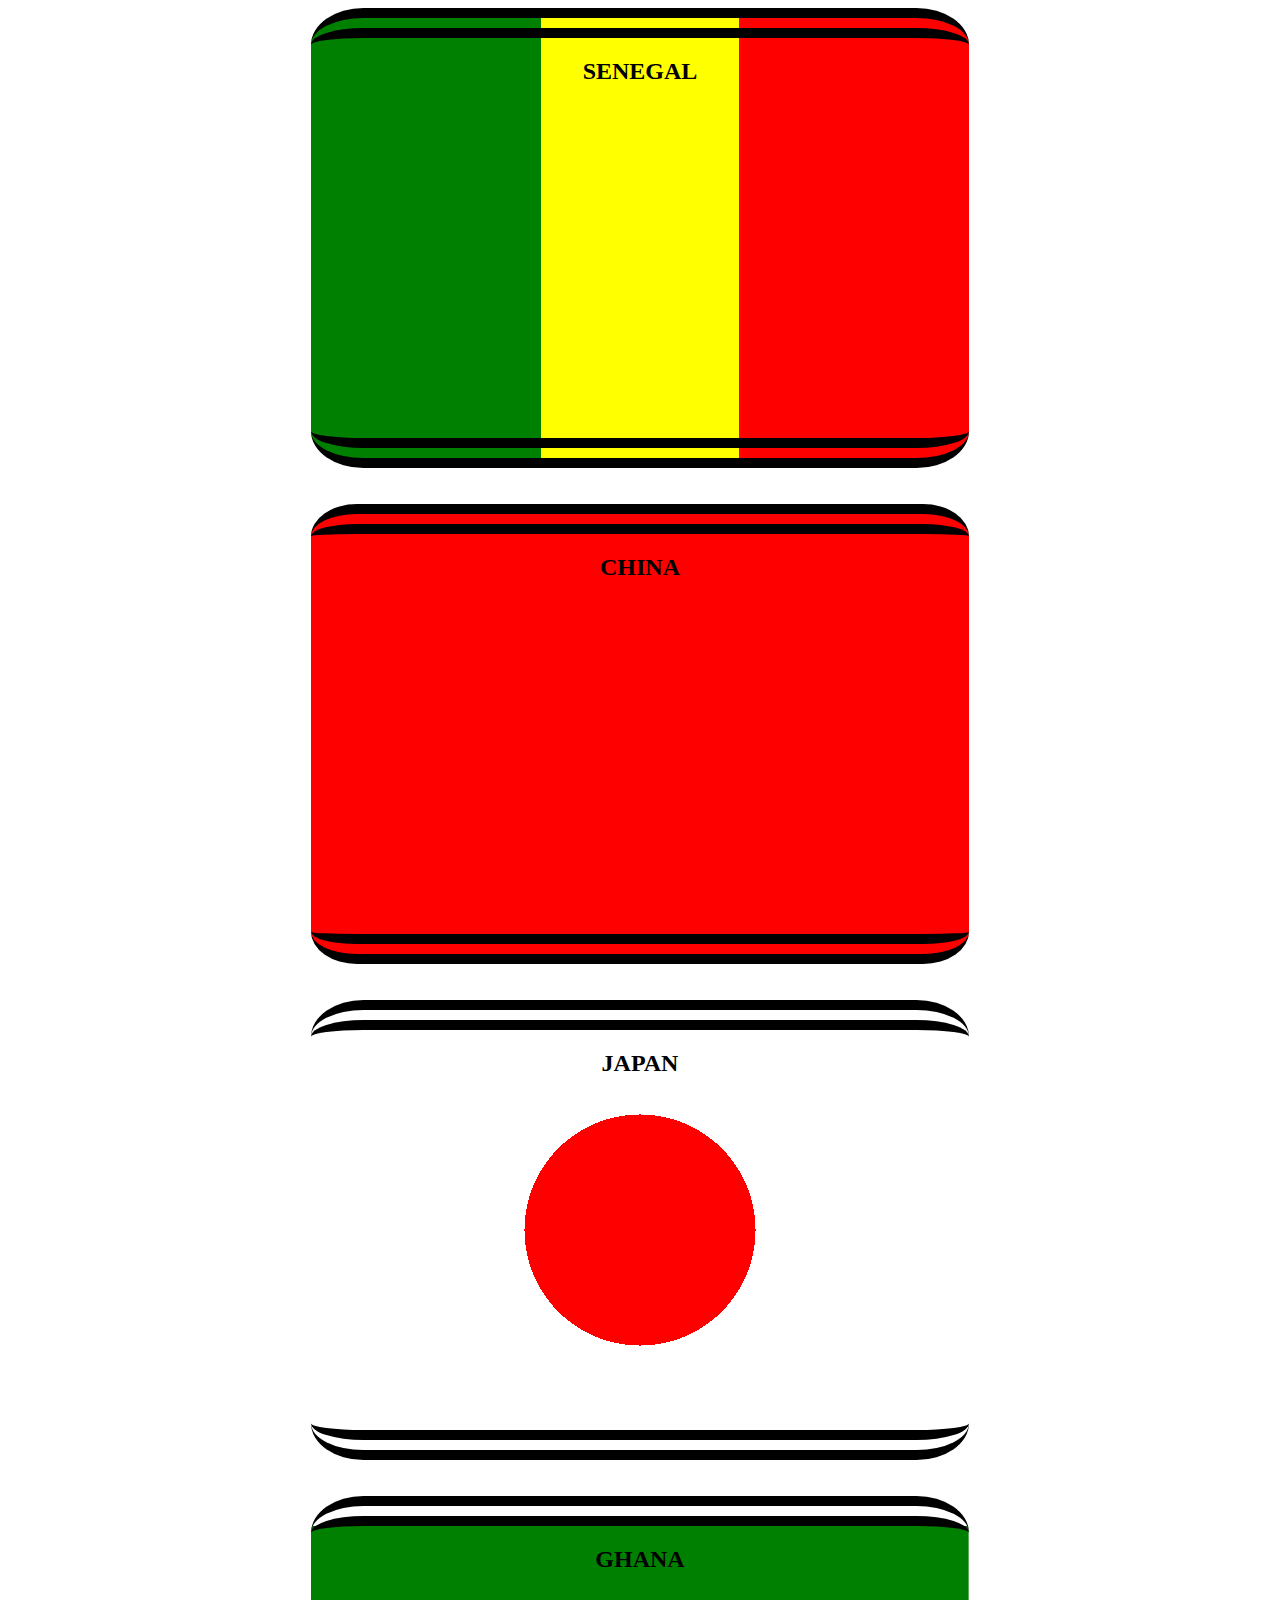
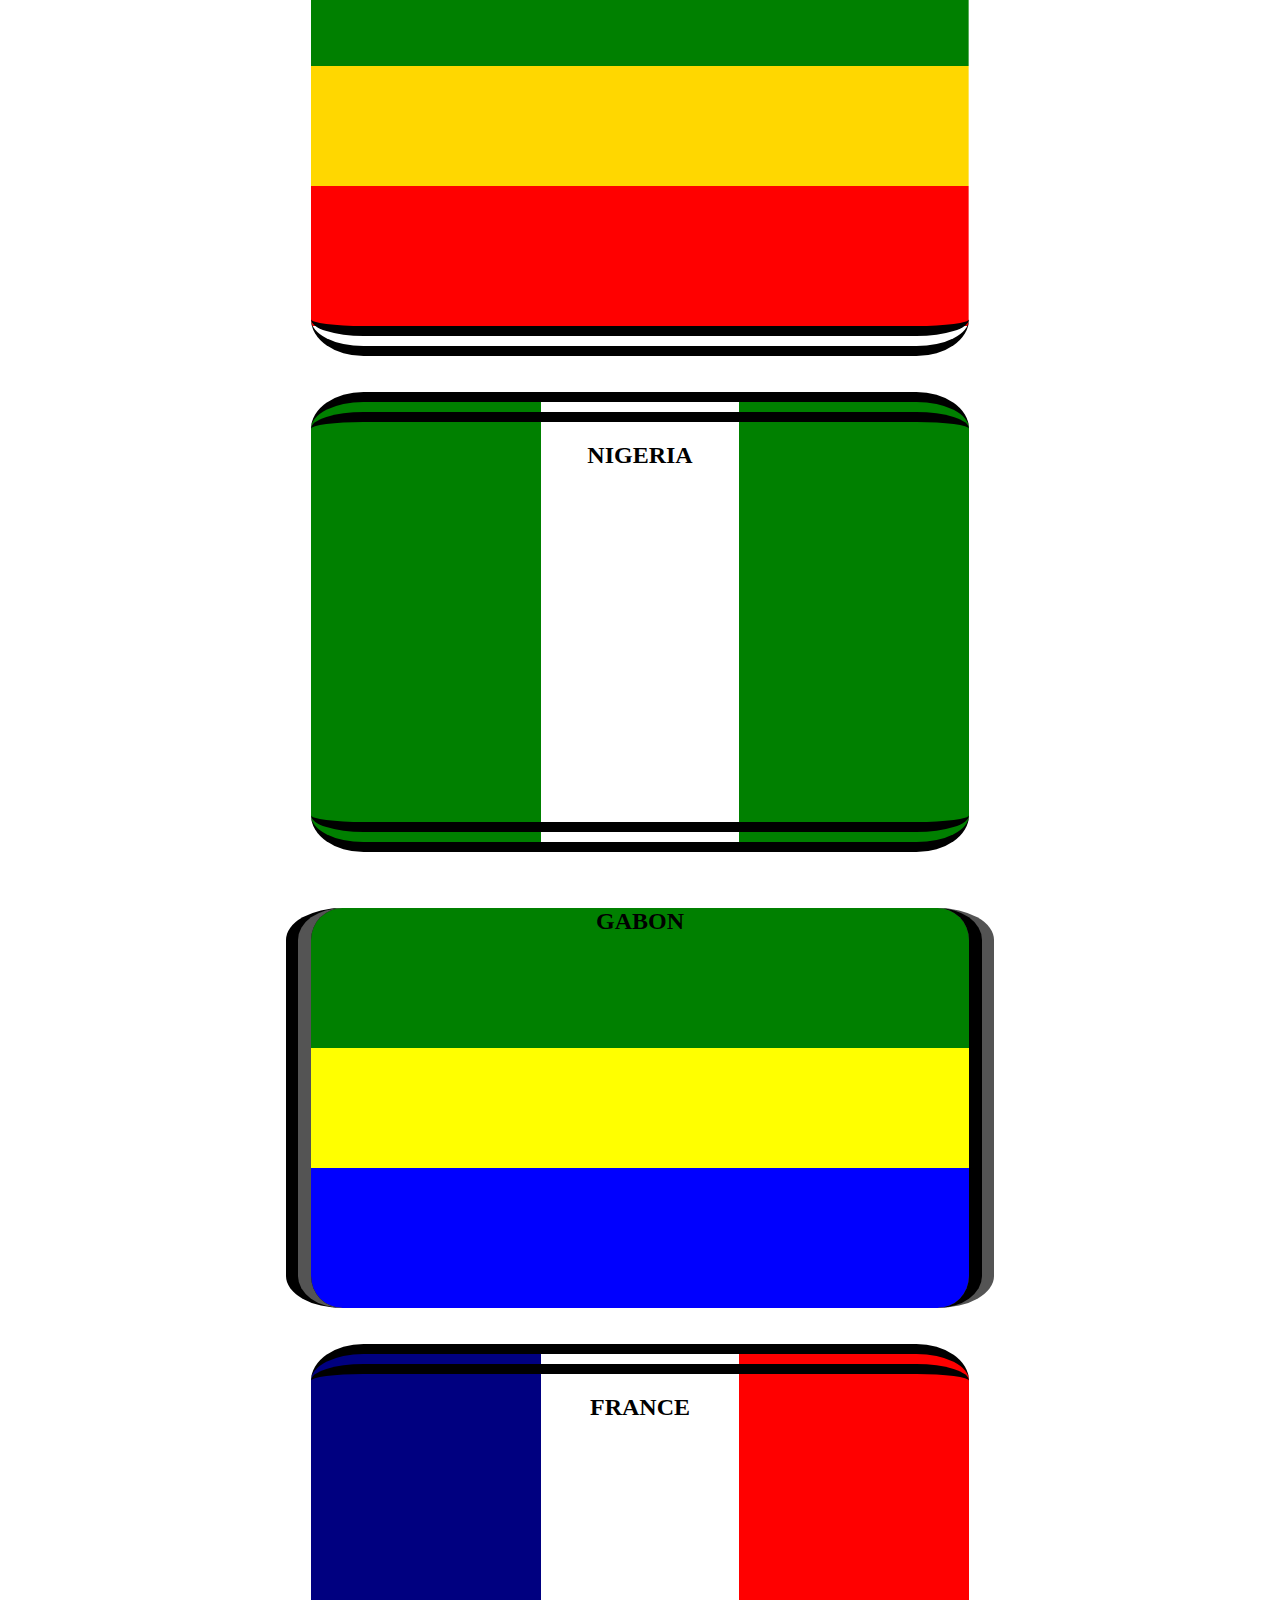
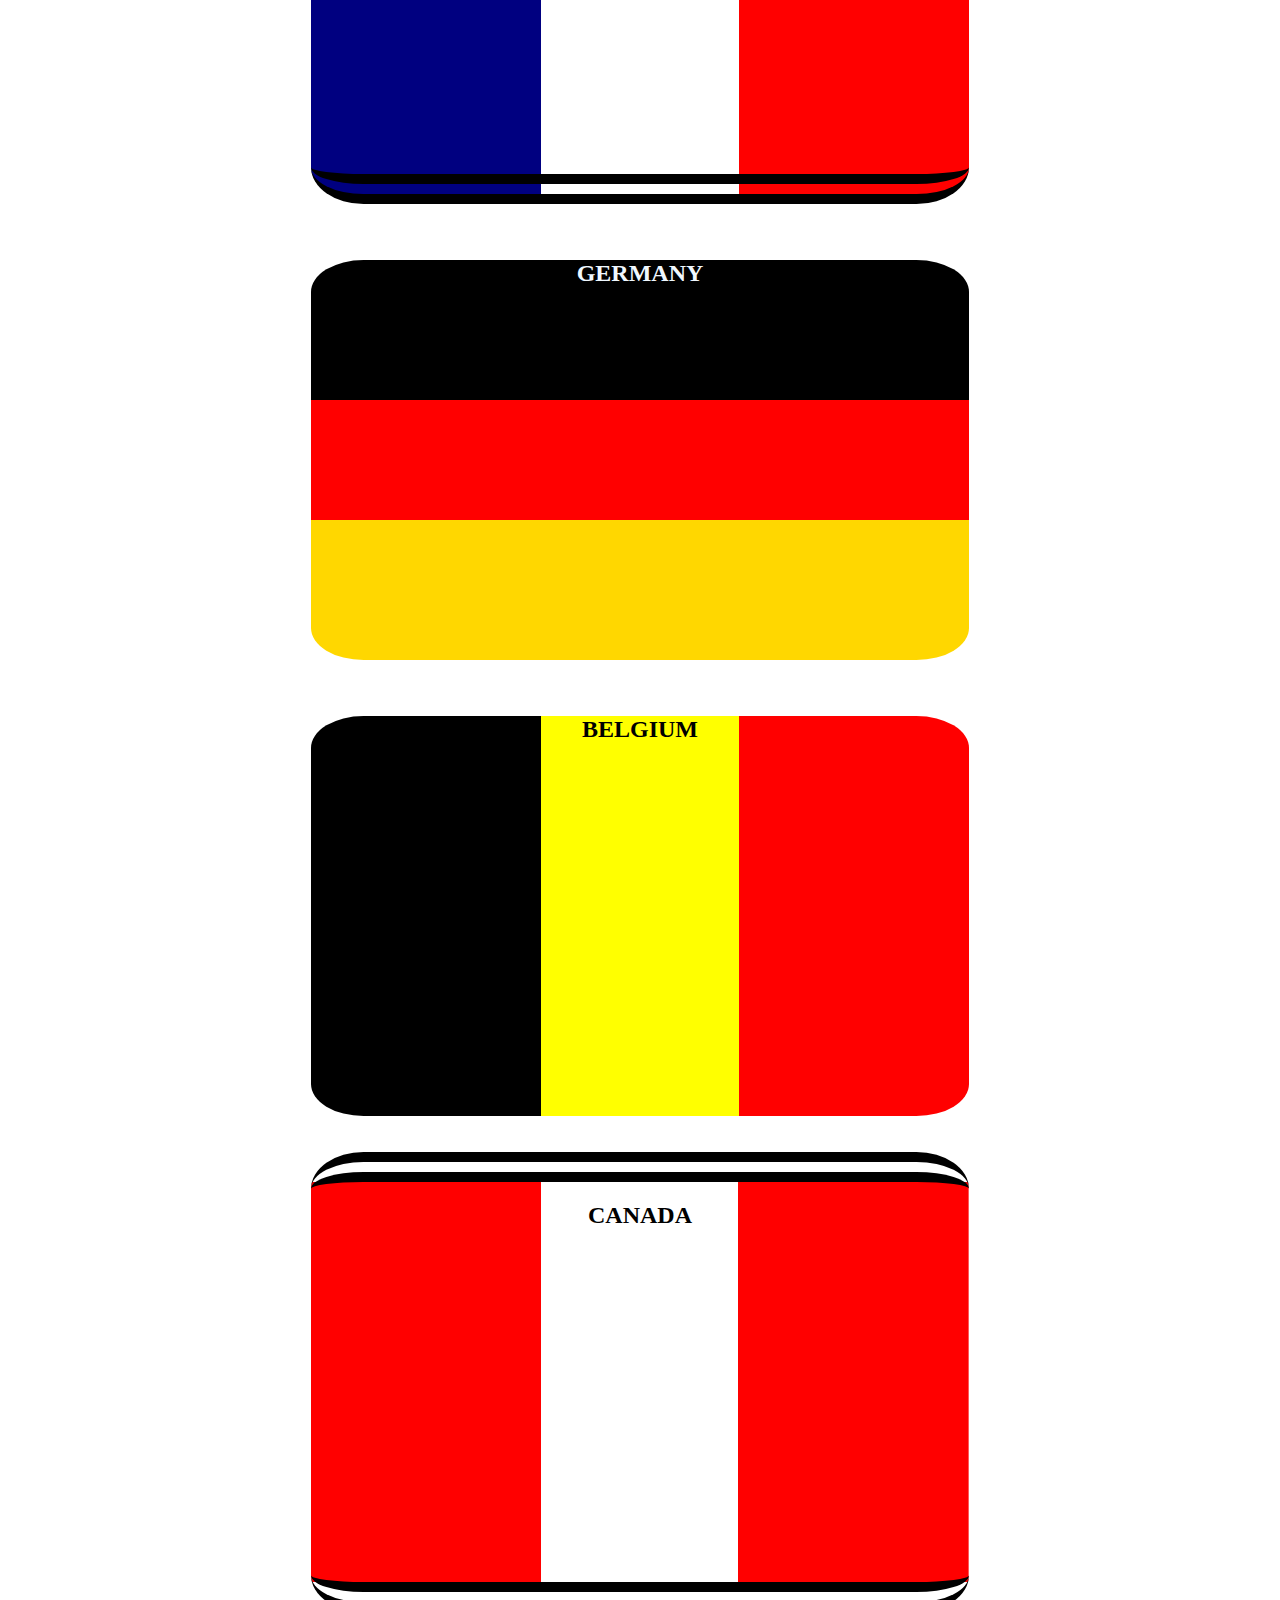
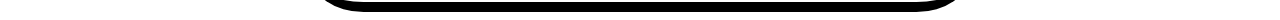
==== index.html @ ec98dc18 "feat:flags" ====
<!DOCTYPE html>
<html lang="en">
<head>
    <meta charset="UTF-8">
    <meta name="viewport" content="width=device-width, initial-scale=1.0">
    <title>Document</title>
</head>
<style>
   main{
    width: 80%;
   }

    section{
    background-image: linear-gradient(90deg, green 35%, yellow 35% 65%, red 65%); 
    border-radius: 8%;  
    width: 65%;
    height: 400px;
    border-top: 30px double black;
    border-bottom: 30px double black;
    }
  .china{
    background-image: url(./china-removebg-preview.png);
    background-color: red;
    background-repeat: no-repeat;
    border-radius: 7%;
    width: 65%;
    height: 400px;
    border: 10px black;
    border-top: 30px double black;
    border-bottom: 30px double black;
 }
.japan{
   background-image: radial-gradient(circle, red 20% 30%, white 30%); 
   width: 65%;
   height: 400px;
   border: 10px black;
    border-top: 30px double black;
    border-bottom: 30px double black;
}
.ghana{
    background-image: url(./star-removebg-preview\ \(1\)\ \(1\).png), linear-gradient(180deg, green 35%, gold
    35% 65%, red 65%);
    background-repeat: no-repeat;
    background-position: center;

    width: 65%;
    height: 400px;
}
.nigeria{
    background-image: linear-gradient(90deg, green 35%, white 35% 65%, green 65%);
    border-radius: 8%;  
    width: 65%;
    height: 400px;
    border-top: 30px double black;
    border-bottom: 30px double black;
}
.gabon{
    background-image: linear-gradient(180deg, green 35%, yellow 35% 65%, blue 65%);
    width: 65%;
   height: 400px;
   border: 10px black;
    border-left: 25px groove black;
    border-right: 25px groove black;
}
.france{
    background-image: linear-gradient(90deg, navy 35%, white 35% 65%, red 65%);
    border-radius: 8%;  
    width: 65%;
    height: 400px;
    border-top: 30px double black;
    border-bottom: 30px double black;
}
.germany{
    background-image: linear-gradient(180deg, black 35%, red 35% 65%, gold 65%);
    width: 65%;
   height: 400px;
   border: 10px black;
   color: aliceblue;
}
.belgium{
    background-image: linear-gradient(90deg, black 35%, yellow 35% 65%, red 65%);
    width: 65%;
   height: 400px;
   border: 10px black;
}
.canada{
    background-image: url(./Flag_of_Canada-removebg-preview\ \(2\).png), linear-gradient(90deg, red 35%, white 35% 65%, red 65%);
    background-repeat: no-repeat;
    background-position: center;
}

</style>
<body>
    <center>
    <main>
    <section><h2>SENEGAL</h2></section> <br><br>
    <section class="china"><h2>CHINA</h2></section> <br> <br>
    <section class="japan"><h2>JAPAN</h2></section> <br> <br>
    <section class="ghana"><h2>GHANA</h2></section> <br> <br>
    <section class="nigeria"><h2>NIGERIA</h2></section> <br> <br>
    <section class="gabon"><h2>GABON</h2></section> <br> <br>
    <section class="france"><h2>FRANCE</h2></section>  <br> <br>
    <section class="germany"><h2>GERMANY</h2></section> <br> <br>
    <section class="belgium"><h2>BELGIUM</h2></section> <br><br>
    <section class="canada"><h2>CANADA</h2></section>
    </main>
    </center>
</body>
</html>
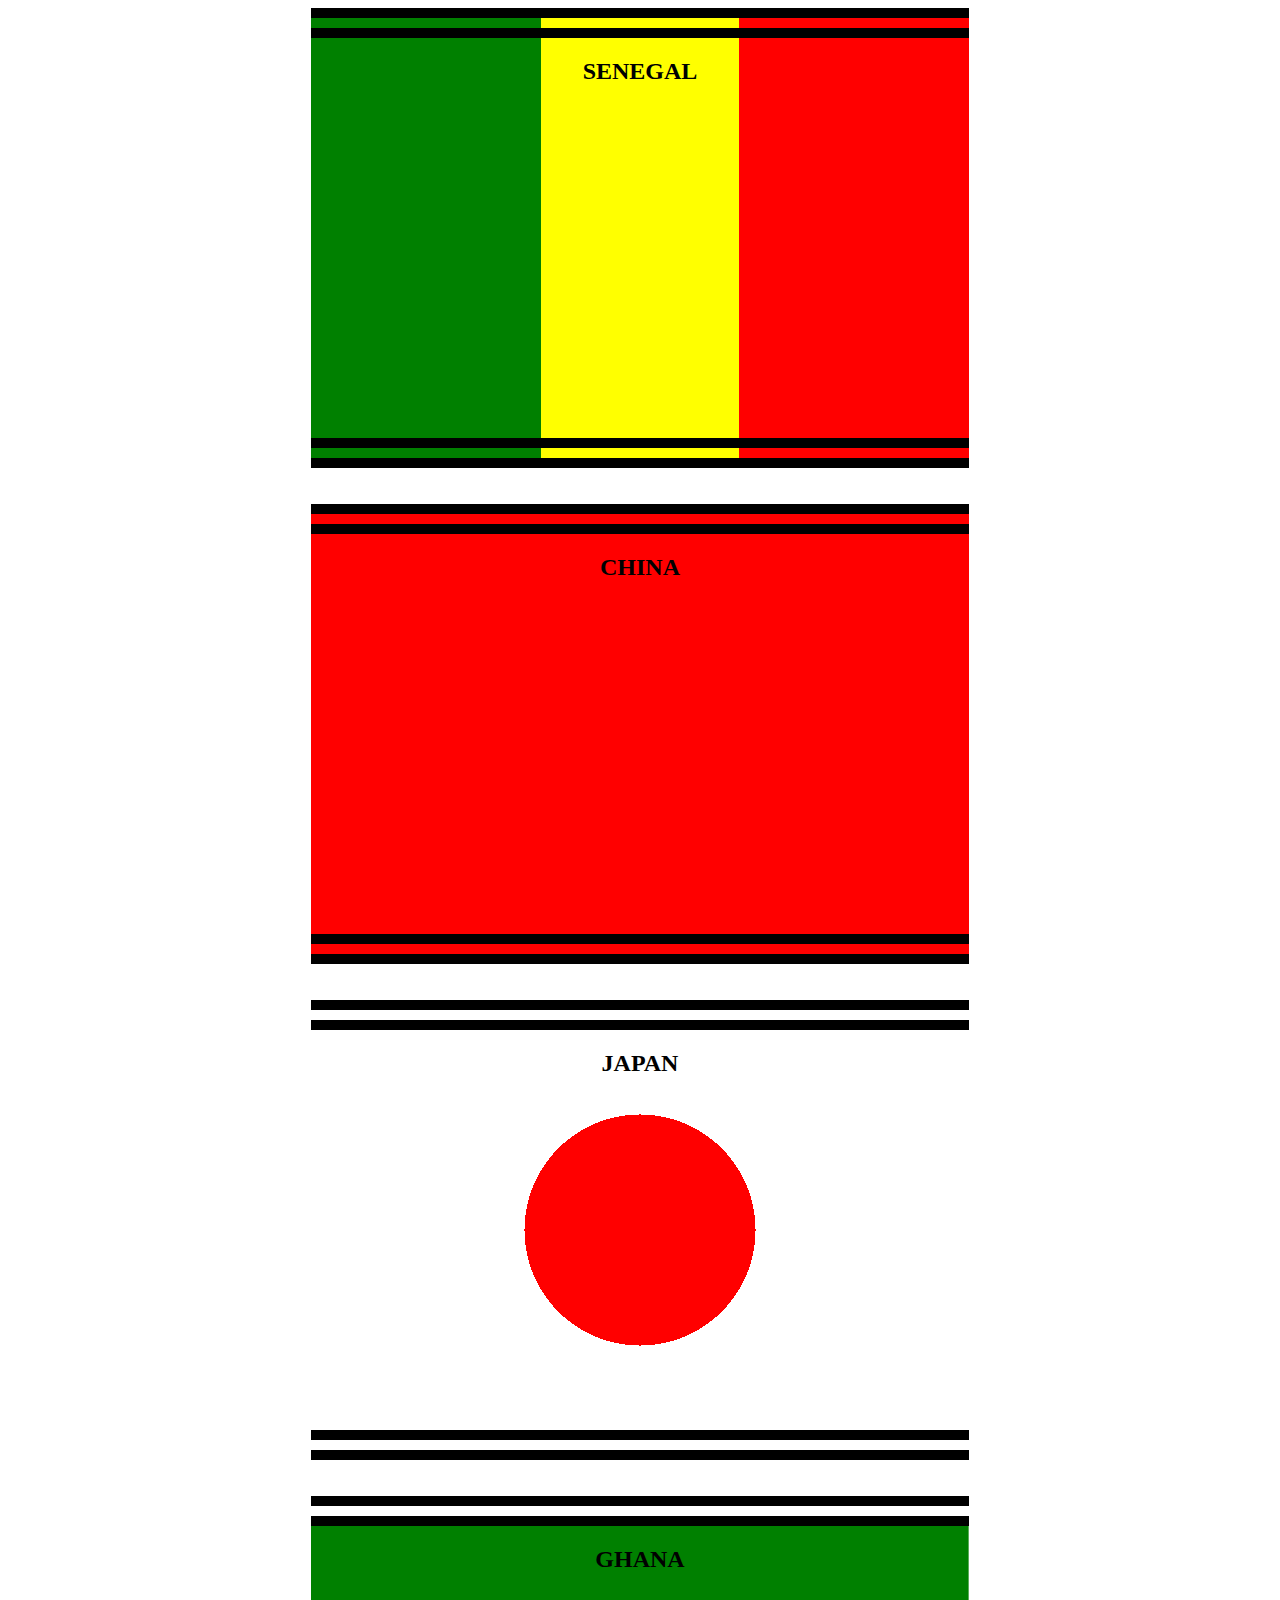
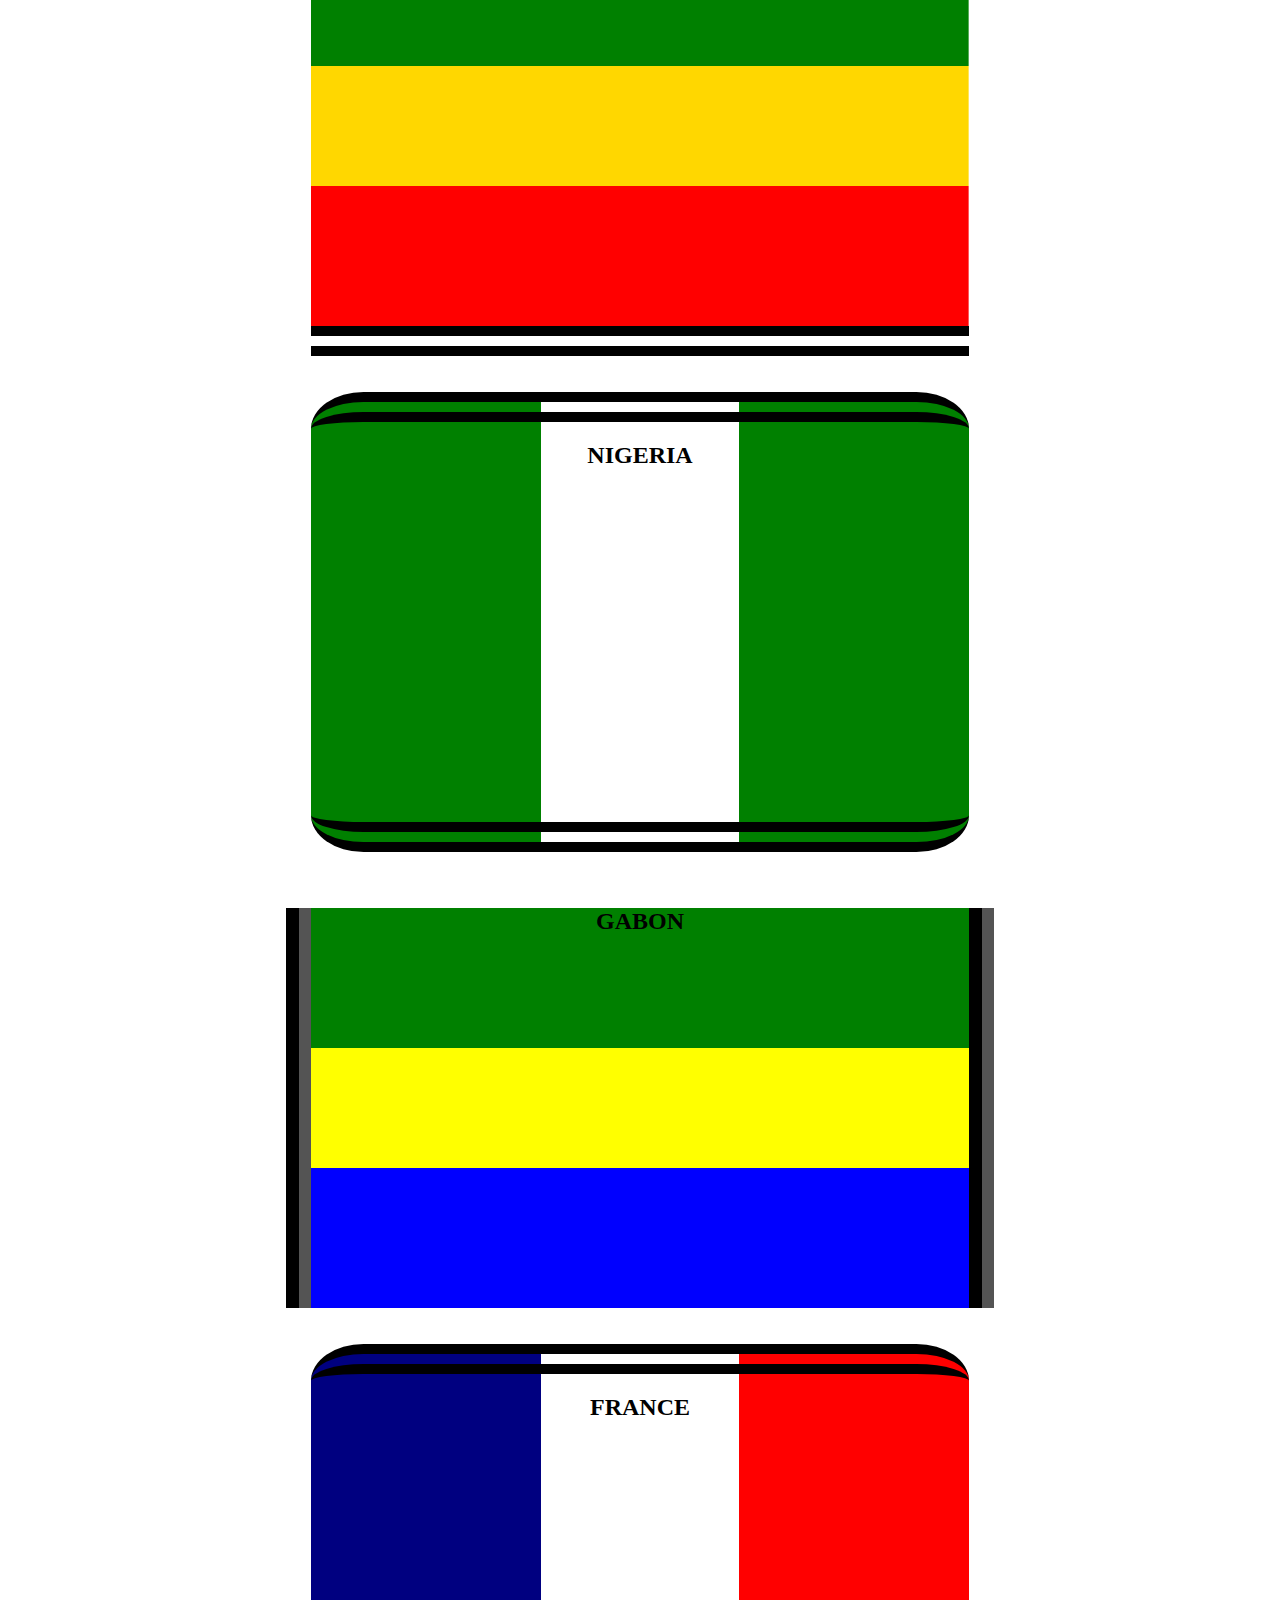
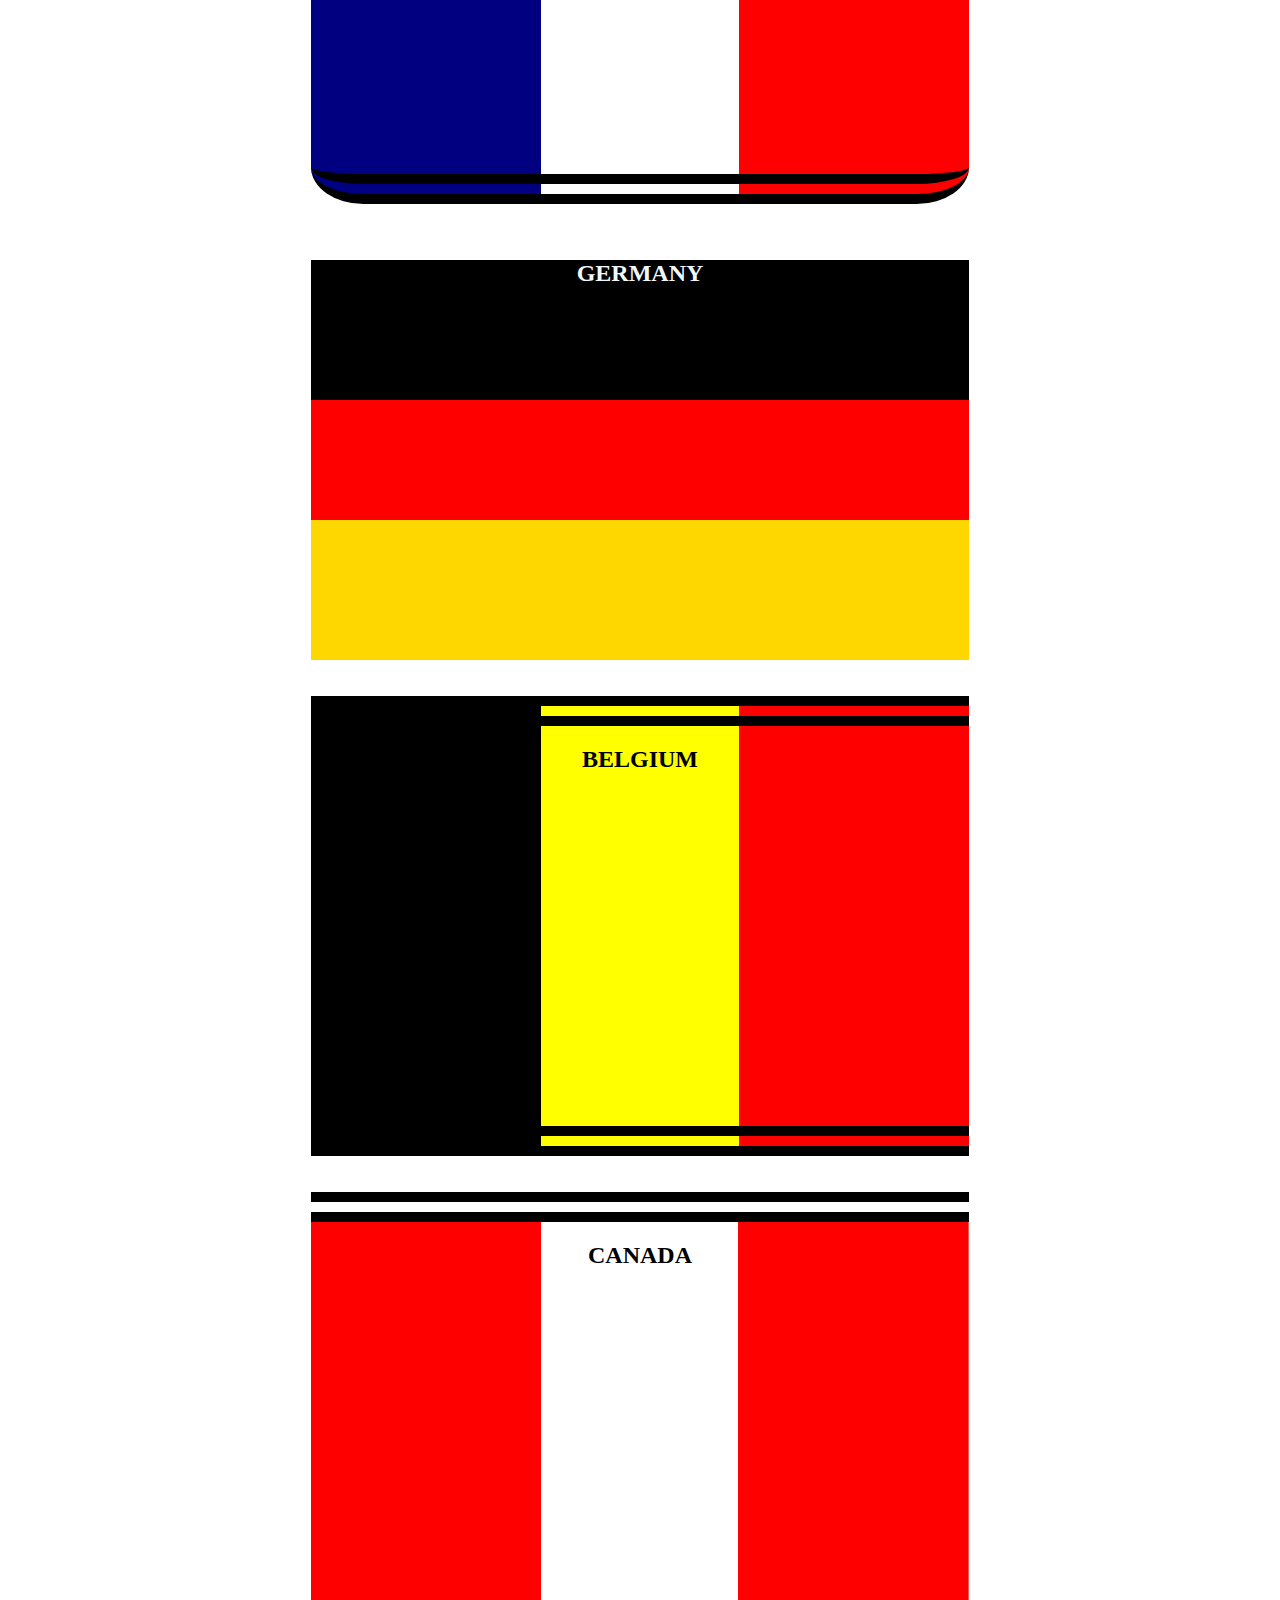
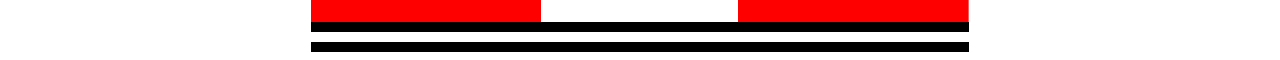
==== commit 8a333e32: "feat:flags" ====
--- a/index.html
+++ b/index.html
@@ -12,7 +12,6 @@
 
     section{
     background-image: linear-gradient(90deg, green 35%, yellow 35% 65%, red 65%); 
-    border-radius: 8%;  
     width: 65%;
     height: 400px;
     border-top: 30px double black;
@@ -22,7 +21,6 @@
     background-image: url(./china-removebg-preview.png);
     background-color: red;
     background-repeat: no-repeat;
-    border-radius: 7%;
     width: 65%;
     height: 400px;
     border: 10px black;
@@ -81,7 +79,6 @@
     background-image: linear-gradient(90deg, black 35%, yellow 35% 65%, red 65%);
     width: 65%;
    height: 400px;
-   border: 10px black;
 }
 .canada{
     background-image: url(./Flag_of_Canada-removebg-preview\ \(2\).png), linear-gradient(90deg, red 35%, white 35% 65%, red 65%);
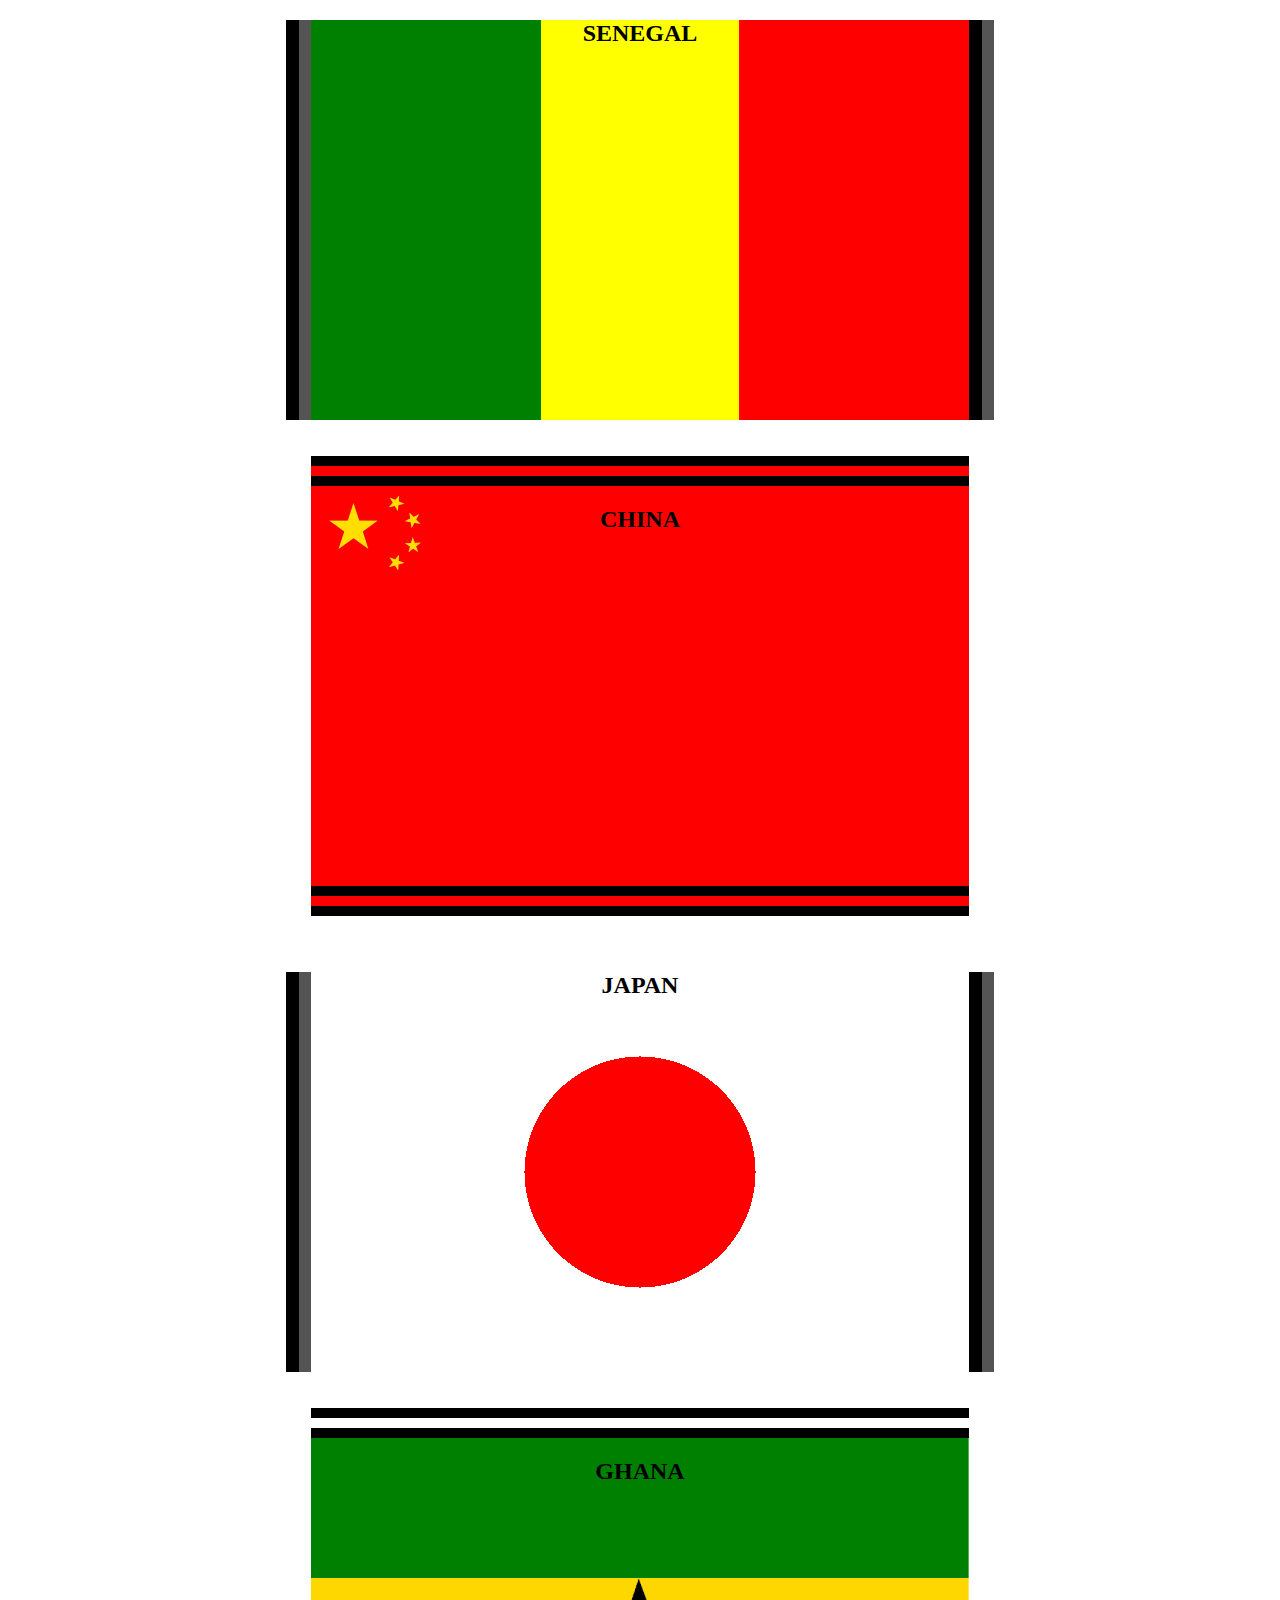
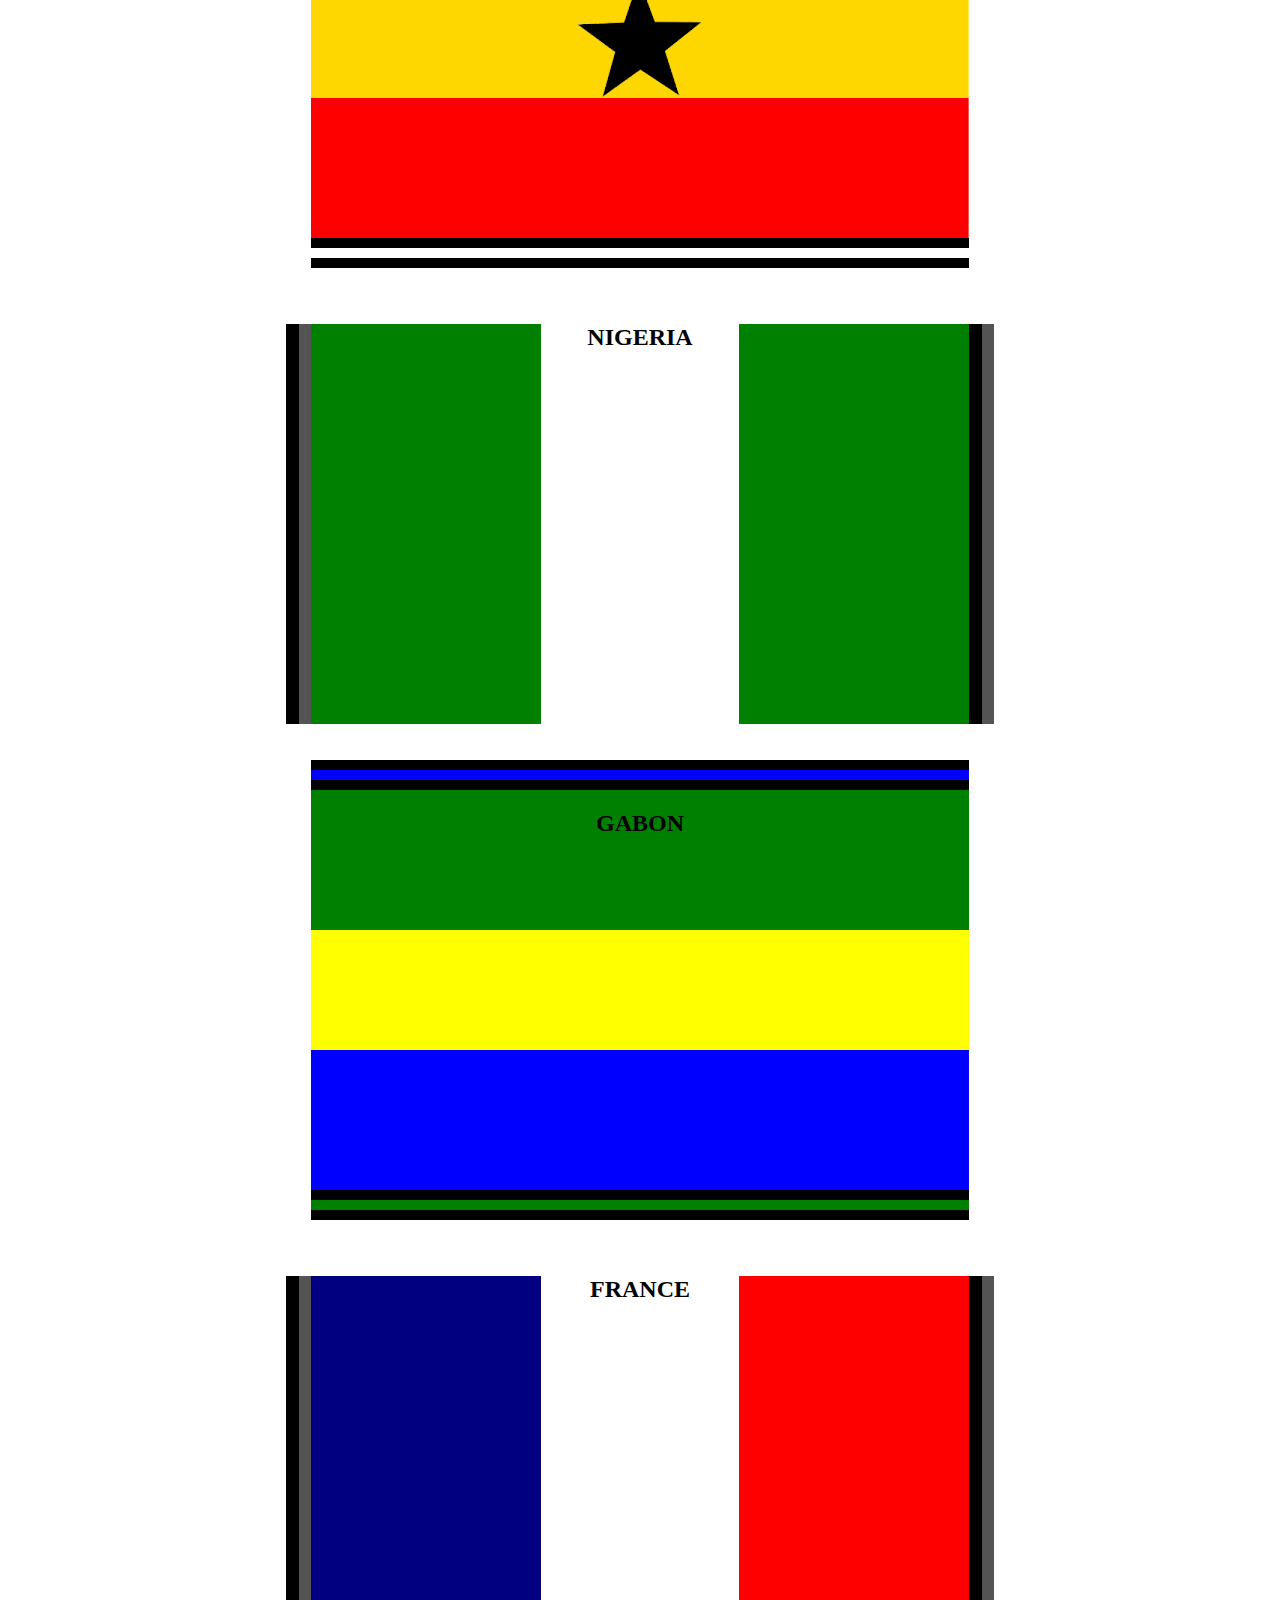
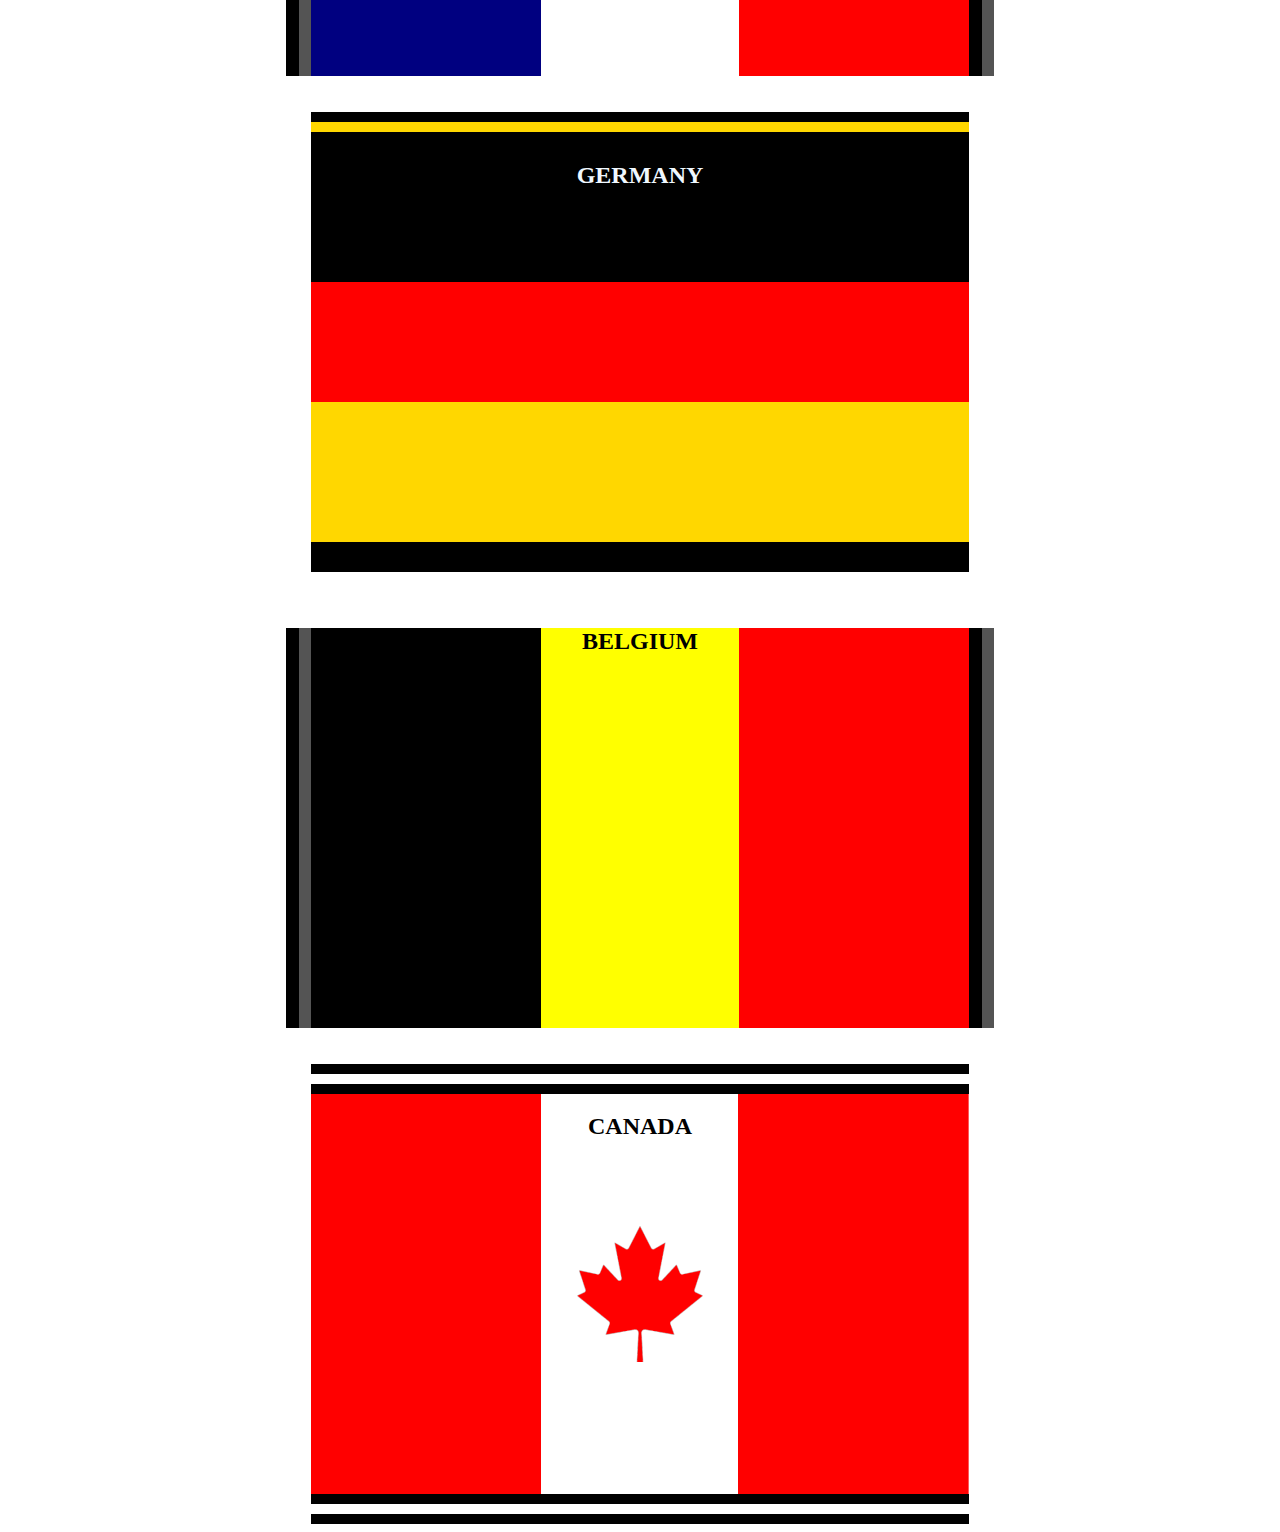
==== commit c552683e: "feat:wk4" ====
--- a/index.html
+++ b/index.html
@@ -3,9 +3,18 @@
 <head>
     <meta charset="UTF-8">
     <meta name="viewport" content="width=device-width, initial-scale=1.0">
-    <title>Document</title>
+    <title>Flags</title>
+    <link rel="shortcut icon" href="./favicon.ico" type="image/x-icon">
 </head>
 <style>
+    section:nth-of-type(even){
+        border-top: 30px double black;
+        border-bottom: 30px double black;
+    }
+    section:nth-of-type(odd){
+        border-left: 25px groove black;
+        border-right: 25px groove black;  ;
+    }
    main{
     width: 80%;
    }
@@ -14,8 +23,7 @@
     background-image: linear-gradient(90deg, green 35%, yellow 35% 65%, red 65%); 
     width: 65%;
     height: 400px;
-    border-top: 30px double black;
-    border-bottom: 30px double black;
+    
     }
   .china{
     background-image: url(./china-removebg-preview.png);
@@ -24,49 +32,41 @@
     width: 65%;
     height: 400px;
     border: 10px black;
-    border-top: 30px double black;
-    border-bottom: 30px double black;
+    
  }
 .japan{
    background-image: radial-gradient(circle, red 20% 30%, white 30%); 
    width: 65%;
    height: 400px;
    border: 10px black;
-    border-top: 30px double black;
-    border-bottom: 30px double black;
+   
 }
 .ghana{
     background-image: url(./star-removebg-preview\ \(1\)\ \(1\).png), linear-gradient(180deg, green 35%, gold
     35% 65%, red 65%);
     background-repeat: no-repeat;
     background-position: center;
-
     width: 65%;
     height: 400px;
 }
 .nigeria{
-    background-image: linear-gradient(90deg, green 35%, white 35% 65%, green 65%);
-    border-radius: 8%;  
+    background-image: linear-gradient(90deg, green 35%, white 35% 65%, green 65%); 
     width: 65%;
     height: 400px;
-    border-top: 30px double black;
-    border-bottom: 30px double black;
+  ;
 }
 .gabon{
     background-image: linear-gradient(180deg, green 35%, yellow 35% 65%, blue 65%);
     width: 65%;
    height: 400px;
    border: 10px black;
-    border-left: 25px groove black;
-    border-right: 25px groove black;
+  
 }
 .france{
-    background-image: linear-gradient(90deg, navy 35%, white 35% 65%, red 65%);
-    border-radius: 8%;  
+    background-image: linear-gradient(90deg, navy 35%, white 35% 65%, red 65%); 
     width: 65%;
     height: 400px;
-    border-top: 30px double black;
-    border-bottom: 30px double black;
+    
 }
 .germany{
     background-image: linear-gradient(180deg, black 35%, red 35% 65%, gold 65%);
